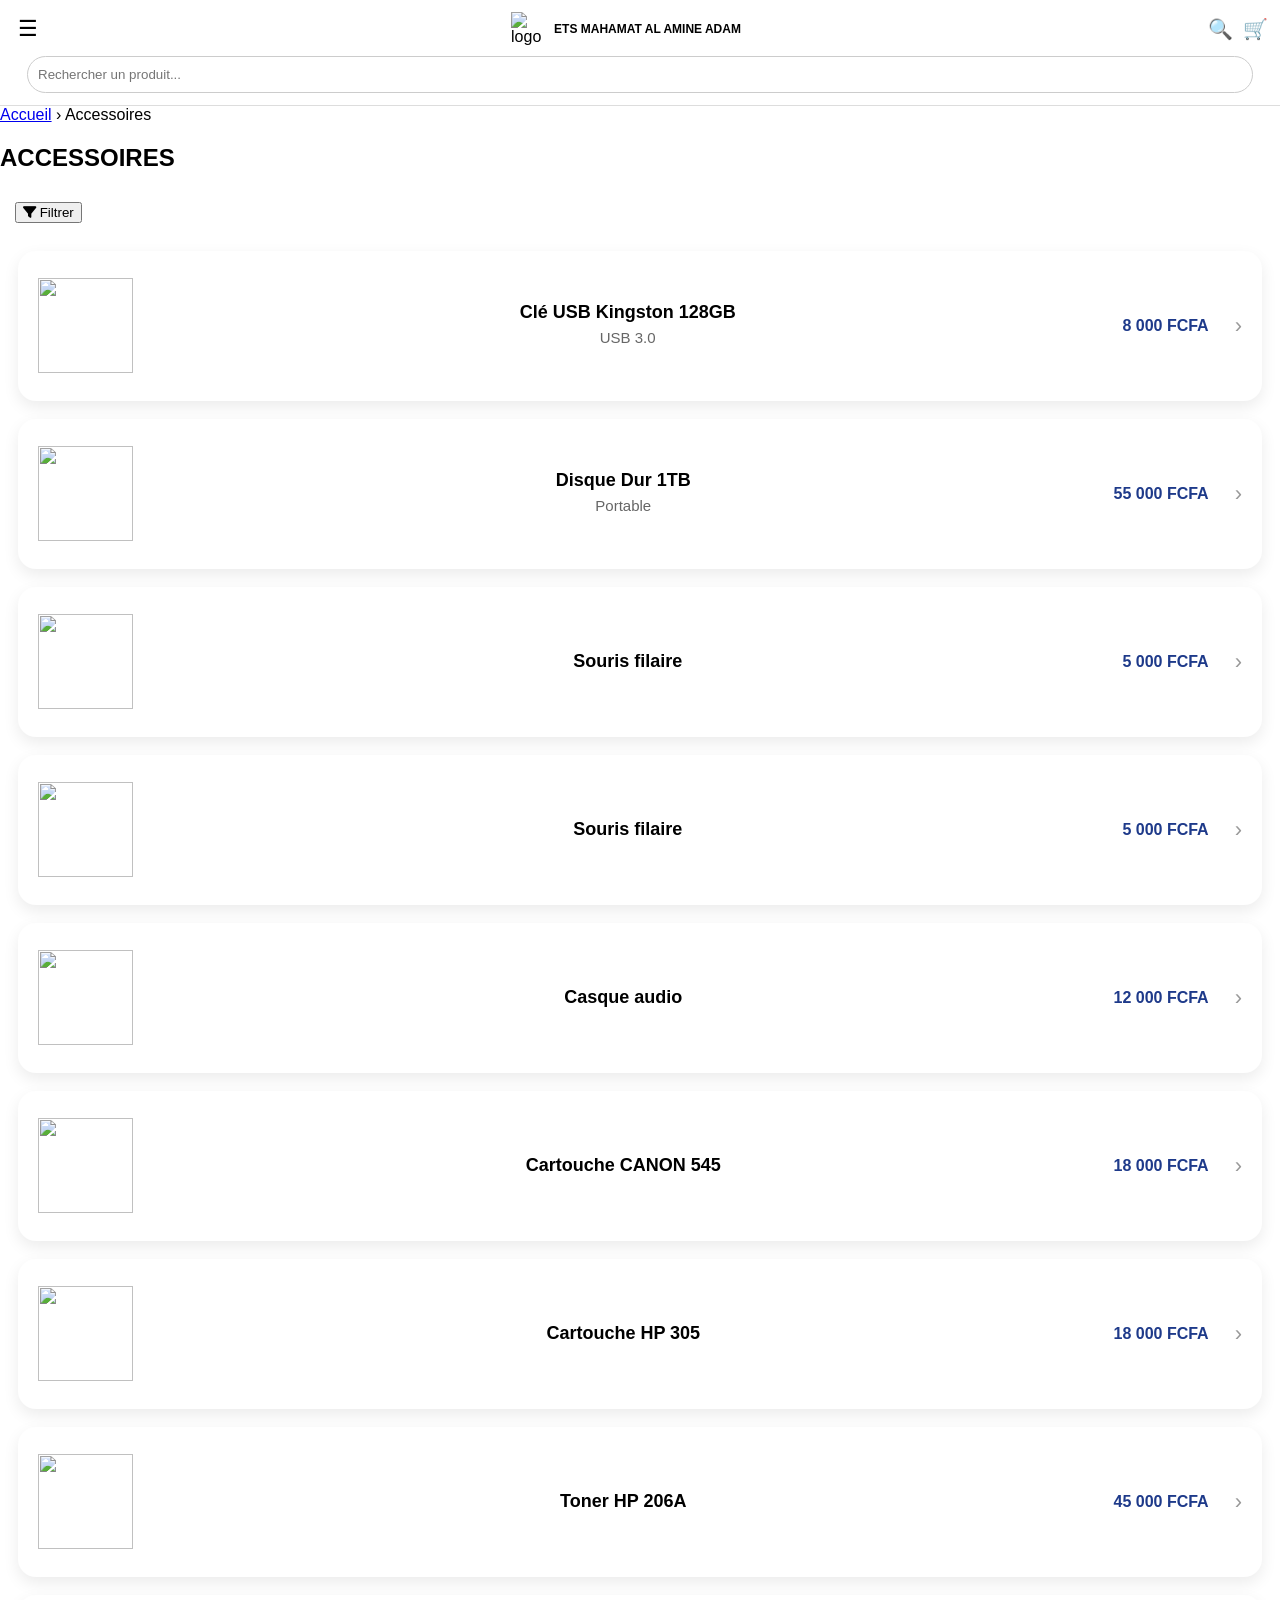
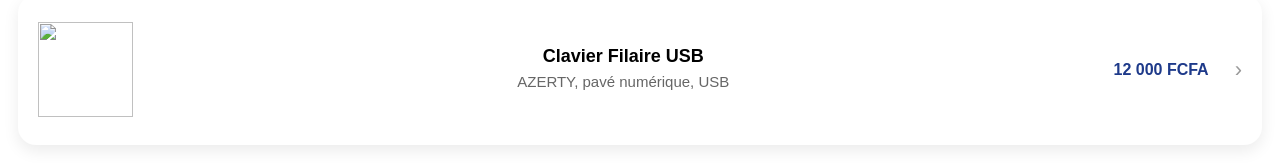
==== accessoires.html @ 679debcf "Add files via upload" ====
<!DOCTYPE html>
<html lang="fr">

<head>
  <meta charset="UTF-8">
  <meta name="viewport" content="width=device-width, initial-scale=1.0">
  <title>Accessoires</title>

  <link rel="stylesheet" href="style.css">
  <link rel="stylesheet" href="https://cdnjs.cloudflare.com/ajax/libs/font-awesome/6.5.0/css/all.min.css">
</head>

<body>

<!-- HEADER -->
<header class="header">

  <div class="top-bar">
    <button class="menu-btn">☰</button>

    <div class="logo">
      <img src="images/logo.png" alt="logo">
      <span>ETS MAHAMAT AL AMINE ADAM</span>
    </div>

    <div class="icons">
      <span id="search-icon">🔍</span>
      🛒
    </div>
  </div>

  <!-- MENU -->
<div class="dropdown-menu" id="dropdownMenu">

  <button class="close-btn" onclick="closeDropdown()">✖</button>

  <ul>
    <li><a href="index.html">Accueil</a></li>
    <li><a href="ordinateurs.html">Ordinateurs</a></li>
    <li><a href="imprimantes.html">Imprimantes</a></li>
    <li><a href="fournitures.html">Fournitures Scolaires</a></li>
    <li><a href="accessoires.html">Accessoires</a></li>
    <li><a href="registres.html">Livres & Registres</a></li>
    <li><a href="contacts.html">Contact</a></li>
  </ul>

  <!-- SOCIAL MEDIA -->
  <div class="menu-social">
  <a href="https://facebook.com/Ibrahim Mahamat Al Amine" target="_blank">
    <i class="fab fa-facebook-f"></i>
  </a>

  <a href="https://instagram.com/ibra.alamine7" target="_blank">
    <i class="fab fa-instagram"></i>
  </a>

  <a href="https://wa.me/60178251408" target="_blank">
    <i class="fab fa-whatsapp"></i>
  </a>
</div>

</div>
<script>
function goHome() {
  closeDropdown(); // close menu

  window.scrollTo({
    top: 0,
    behavior: "smooth"
  });
}
</script>
<script>
document.addEventListener("DOMContentLoaded", function () {

  const menuBtn = document.querySelector(".menu-btn");
  const dropdown = document.getElementById("dropdownMenu");

  menuBtn.onclick = () => {
    dropdown.classList.add("active");
  };

  window.closeDropdown = function () {
    dropdown.classList.remove("active");
  };

});
</script>
  
  <!-- SEARCH BAR -->
  <div class="search-bar" id="searchBar">
    <input type="text" placeholder="Rechercher un produit...">
  </div>

</header>
<!-- SCRIPT -->
<script>
  const icon = document.getElementById("search-icon");
  const bar = document.getElementById("searchBar");

  icon.onclick = () => {
    bar.style.display = (bar.style.display === "block") ? "none" : "block";
  };
</script>

<div class="breadcrumb">
  <a href="index.html">Accueil</a> › <span>Accessoires</span>
</div>

<h2 class="page-title">ACCESSOIRES</h2>

<div class="filters">

  <!-- FILTER BUTTON -->
  <button class="filter-btn" onclick="toggleFilter()">
    <i class="fa-solid fa-filter"></i> Filtrer
  </button>

  <!-- FILTER OPTIONS -->
  <div class="filter-inline" id="filterPanel">
    <span onclick="filterBrand('all', this)" class="active">Tous</span>
    <span onclick="filterBrand('souris', this)">Souris</span>
    <span onclick="filterBrand('usb', this)">USB</span>
    <span onclick="filterBrand('disque-dur', this)">Disque Dur</span>
    <span onclick="filterBrand('casques', this)">Casques</span>
    <span onclick="filterBrand('cartouche', this)">Cartouche</span>
    <span onclick="filterBrand('toner', this)">Toner</span>
    <span onclick="filterBrand('clavier', this)">Clavier</span>
    
  </div>

</div>
<script>
document.addEventListener("DOMContentLoaded", function () {

  const products = document.querySelectorAll(".product");
  const panel = document.getElementById("filterPanel");

  // ✅ FIXED TOGGLE
  window.toggleFilter = function () {
    if (panel.style.display === "flex") {
      panel.style.display = "none";
    } else {
      panel.style.display = "flex";
    }
  };

  // FILTER FUNCTION (same as before)
  window.filterBrand = function (brand, el) {

    document.querySelectorAll(".filter-inline span").forEach(btn => {
      btn.classList.remove("active");
    });
    if (el) el.classList.add("active");

    products.forEach(product => {
      const productBrand = product.dataset.brand;

      if (brand === "all" || productBrand === brand) {
        product.style.display = "";
      } else {
        product.style.display = "none";
      }
    });
  };

});
</script>

<div class="products">

    <a class="product" data-brand="usb">
  <img src="images/usb128gb.jfif">
  <div class="info">
    <h3>Clé USB Kingston 128GB</h3>
    <p class="specs">USB 3.0</p>
  </div>
  <span class="price">8 000 FCFA</span>
</a>

<a class="product" data-brand="disque-dur">
  <img src="images/1tbdisquedur.jfif">
  <div class="info">
    <h3>Disque Dur 1TB</h3>
    <p class="specs">Portable</p>
  </div>
  <span class="price">55 000 FCFA</span>
</a>

<a class="product" data-brand="souris">
  <img src="images/sourislogitechm90.jfif">
  <div class="info">
    <h3>Souris filaire</h3>
  </div>
  <span class="price">5 000 FCFA</span>
</a>
<a class="product" data-brand="souris">
  <img src="images/sourishp280.jpg">
  <div class="info">
    <h3>Souris filaire</h3>
  </div>
  <span class="price">5 000 FCFA</span>
</a>

<a class="product" data-brand="casques">
  <img src="images/casques.jfif">
  <div class="info">
    <h3>Casque audio</h3>
  </div>
  <span class="price">12 000 FCFA</span>
</a>

<a class="product" data-brand="cartouche">
  <img src="images/cartouchecanon545.jfif">
  <div class="info">
    <h3>Cartouche CANON 545</h3>
  </div>
  <span class="price">18 000 FCFA</span>
</a>
<a class="product" data-brand="cartouche">
  <img src="images/cartouchehp305.jfif">
  <div class="info">
    <h3>Cartouche HP 305</h3>
  </div>
  <span class="price">18 000 FCFA</span>
</a>

<a class="product" data-brand="toner">
  <img src="images/hptoner206a.jfif">
  <div class="info">
    <h3>Toner HP 206A</h3>
  </div>
  <span class="price">45 000 FCFA</span>
</a>

<a class="product" data-brand="clavier">
  <img src="images/clavier.png">

  <div class="info">
    <h3>Clavier Filaire USB</h3>
    <p class="specs">AZERTY, pavé numérique, USB</p>
  </div>

  <span class="price">12 000 FCFA</span>
</a>


</div>

</body>
</html>
---- style.css ----
/* RESET */
body {
  margin: 0;
  font-family: Arial, sans-serif;
}

/* HEADER */
.header {
  background: white;
  padding: 12px;
  border-bottom: 1px solid #ddd;
}
header h1 {
  font-size: 18px; /* avant petit */
  font-weight: bold;
}

.top-bar {
  display: flex;
  justify-content: space-between;
  align-items: center;
}

/* MENU */
.menu-btn {
  font-size: 22px;
  background: none;
  border: none;
}

/* LOGO */
.logo {
  display: flex;
  align-items: center;
  gap: 8px;
}

.logo img {
  width: 35px;
}

.logo span {
  font-size: 12px;
  font-weight: bold;
}

/* ICONS */
.icons {
  font-size: 20px;
  display: flex;
  gap: 10px;
  cursor: pointer;
}

/* MENU FULL SCREEN */
.dropdown-menu {
  position: fixed;
  top: 0;
  left: 0;
  width: 100%;
  height: 100vh;

  background: white;
  padding: 20px;

  transform: translateY(-100%);
  transition: 0.35s ease;
  z-index: 1000;

  display: flex;
  flex-direction: column;
}

/* ACTIVE */
.dropdown-menu.active {
  transform: translateY(0);
}

/* MENU LIST TAKES SPACE */
.dropdown-menu ul {
  overflow-y: auto;
}

.dropdown-menu li {
  border-bottom: 1px solid #eee;
}

/* MENU LINKS */
.dropdown-menu ul li a {
  display: flex;
  align-items: center;
  justify-content: space-between;

  width: 100%;
  padding: 18px 0;

  text-decoration: none;
  color: black;
  font-size: 18px;
}

/* ✅ ARROW ONLY FOR MENU ITEMS */
.dropdown-menu ul li a::after {
  content: "›";
  font-size: 22px;
  color: black;
}

body.menu-open {
  overflow: hidden;
}
/* CLOSE BUTTON */
.close-btn {
  position: absolute;
  top: 15px;
  left: 15px;   /* 👈 move to left */
  
  border: none;
  background: none;
  font-size: 24px;
  cursor: pointer;
}

/* SOCIAL (CENTERED LIKE MR DIY) */
.menu-social {
  display: flex;
  gap: 25px;

  margin-top: 5px;
  padding: 10px 0;

  border-top: none;   /* ❌ remove the line */
  border-bottom: none;
}

/* icons */
.menu-social a {
  font-size: 20px;
  color: black;
}

/* ❌ REMOVE ARROWS FROM ICONS */
.menu-social a::after {
  content: none;
}

/* SEARCH BAR */
.search-bar {
  padding: 0 15px; /* 👈 align with hero width */
  margin-top: 10px;
}

.search-bar input {
  width: 100%;
  padding: 10px;

  border-radius: 20px;
  border: 1px solid #ccc;

  box-sizing: border-box; /* 👈 VERY IMPORTANT */
}

/* HERO */
.hero {
  width: calc(100% - 30px);   /* 👈 instead of margin trick */
  margin: 0 auto;             /* 👈 center it */

  border-radius: 10px;

  background: url("images/accueil.png") center/cover no-repeat;
  height: 320px;

  position: relative;
  overflow: hidden;
}


/* OVERLAY (BLEU COMMENCE AU MILIEU) */
.overlay {
  position: absolute;
  top: 0;
  left: 0;

  width: 120%; /* 👈 reduced from 60% */
  height: 100%;

  border-radius: 10px 0 0 10px; /* 👈 match hero ONLY on left */

  background: linear-gradient(
    to right,
    rgba(0, 40, 90, 0.95) 0%,
    rgba(0, 40, 90, 0.85) 60%,
    rgba(0, 40, 90, 0) 100%
  );

  color: white;
  padding: 10px 20px;

  display: flex;
  flex-direction: column;
  justify-content: center;

  box-sizing: border-box;
}

/* TEXTE */
.overlay h1 {
  font-size: 32px;
  font-weight: 700;
  line-height: 1.2;
  margin-bottom: 15px;
  text-shadow: 0px 2px 6px rgba(0,0,0,0.5);
}

.overlay p {
  font-size: 16px;
  line-height: 1.5;
  margin-bottom: 20px;
  text-shadow: 0px 2px 6px rgba(0,0,0,0.5);
}

/* BUTTONS */
.buttons {
  display: flex;
  gap: 10px;
}



.features {
  display: grid;
  grid-template-columns: repeat(4, 1fr); /* 👈 4 colonnes */
  gap: 8px;
  padding: 10px;
}
.feature-box {
  padding: 10px;
}

.icon {
  font-size: 20px; /* plus petit */
}

.feature-box h3 {
  font-size: 11px;
}

/* CONTAINER */
.features {
  display: grid;
  grid-template-columns: repeat(4, 1fr);
  background: white;
  border-radius: 10px;
  overflow: hidden;
  margin: 15px;
  box-shadow: 0px 2px 8px rgba(0,0,0,0.05);
}

/* EACH BLOCK */
.feature {
  padding: 15px;
  text-align: center;
  position: relative;
}

/* BLUE SEPARATOR LINE */
.feature:not(:last-child)::after {
  content: "";
  position: absolute;
  top: 20%;
  right: 0;
  width: 2px;
  height: 60%;
  background: #0d3b66; /* 👈 bleu */
}

/* ICON */
.icon {
  font-size: 22px;
  margin-bottom: 8px;
  color: #0d3b66;
}

/* TITLE */
.feature h3 {
  font-size: 12px;
  margin-bottom: 5px;
}

/* TEXT */
.feature p {
  font-size: 10px;
  color: gray;
}

/* CATEGORIES */
.categories {
  padding: 20px 15px;
}

.categories h2 {
  font-size: 16px;
  margin-bottom: 15px;
}

/* GRID */
.grid {
  display: grid;
  grid-template-columns: repeat(6, 1fr);
  gap: 15px;
}

/* CARD */
.card {
  background: white;
  border-radius: 12px;
  padding: 15px;

  display: flex;
  flex-direction: column;
  align-items: center; /* 👈 centre tout */

  text-align: center;
  box-shadow: 0px 3px 10px rgba(0,0,0,0.08);
  transition: 0.3s;
}

/* HOVER EFFECT */
.card:hover {
  transform: translateY(-5px);
}

/* IMAGE */
.card img {
  width: 80%;            /* 👈 réduit taille */
  max-width: 150px;      /* 👈 limite */
  border-radius: 10px;
  display: block;
  margin: 0 auto;        /* 👈 centre */
}

/* TITLE */
.card h3 {
  font-size: 13px;
  margin: 10px 0;
}

/* LINK */
.card a {
  font-size: 12px;
  color: #007bff;
  text-decoration: none;
}
/* IMAGE CONTAINER FIX */
.card img {
  width: 100%;
  max-width: 150px;
  height: 120px;        /* 👈 hauteur fixe */
  object-fit: contain;  /* 👈 garde proportions */
  margin: 0 auto;
  display: block;
}
/* TOP 3 CARDS */
.grid .card:nth-child(1),
.grid .card:nth-child(2),
.grid .card:nth-child(3) {
  grid-column: span 2; /* 6 / 3 = 2 each */
}

/* LAST 2 CARDS (BIGGER) */
.grid .card:nth-child(4),
.grid .card:nth-child(5) {
  grid-column: span 3; /* 👈 BIGGER */
}

/* FILTER SECTION ONLY */
.filters {
  display: flex;
  align-items: center;
  gap: 10px;
  padding: 10px 15px;
}

/* FILTER INLINE OPTIONS */
.filter-inline {
  display: none;
  flex: 1;

  justify-content: center;
  gap: 10px;
}

/* FILTER BUTTONS */
.filter-inline span {
  padding: 6px 12px;
  background: #f1f1f1;
  border-radius: 20px;
  cursor: pointer;
  font-size: 14px;
}

/* ACTIVE / HOVER */
.filter-inline span:hover,
.filter-inline span.active {
  background: #1e3a8a;
  color: white;
}

.products {
  display: flex;
  flex-direction: column;
  gap: 18px;
  padding: 18px;
}

/* BIGGER CARD */
.product {
  display: flex;
  align-items: center;
  gap: 16px;

  background: white;
  border-radius: 18px;

  padding: 20px;              /* 👈 BIGGER */
  min-height: 110px;          /* 👈 FORCE SIZE */

  text-decoration: none;
  color: black;

  box-shadow: 0 6px 16px rgba(0,0,0,0.08);
}

.product:hover {
  transform: scale(1.01);
}

/* IMAGE (LEFT) */
.product img {
  width: 95px;      /* 👈 bigger */
  height: 95px;
  object-fit: contain;
}

/* TEXT BLOCK */
.product .info {
  flex: 1;
  text-align: center; /* 👈 centers the text block */
}

/* TITLE */
.product h3 {
  font-size: 18px;   /* 👈 bigger title */
  margin: 0;
}

.product .specs {
  font-size: 15px;   /* 👈 bigger specs */
  color: #666;
  margin-top: 6px;
}

.product .price {
  font-size: 16px;   /* 👈 bigger price */
  font-weight: bold;
  color: #1e3a8a;
}

/* SPECS */
.product p {
  font-size: 13px;
  color: #666;
  margin: 3px 0;
}

/* PRICE */


/* ARROW */
.product::after {
  content: "›";
  font-size: 22px;
  color: #999;
  margin-left: 10px;
}
.specs {
  font-size: 13px;
  color: #666;
  margin-top: 3px;
}

.contact {
  width: calc(100% - 30px);
  margin: 20px auto;
}

.contact h2 {
  margin-bottom: 15px;
}

.contact-box {
  background: white;
  padding: 20px;
  border-radius: 15px;

  box-shadow: 0 4px 12px rgba(0,0,0,0.08);
}

.contact-box p {
  margin: 10px 0;
}

.whatsapp-btn {
  display: block;
  margin-top: 15px;
  padding: 12px;

  background: #25D366;
  color: white;
  text-align: center;

  border-radius: 10px;
  text-decoration: none;
}
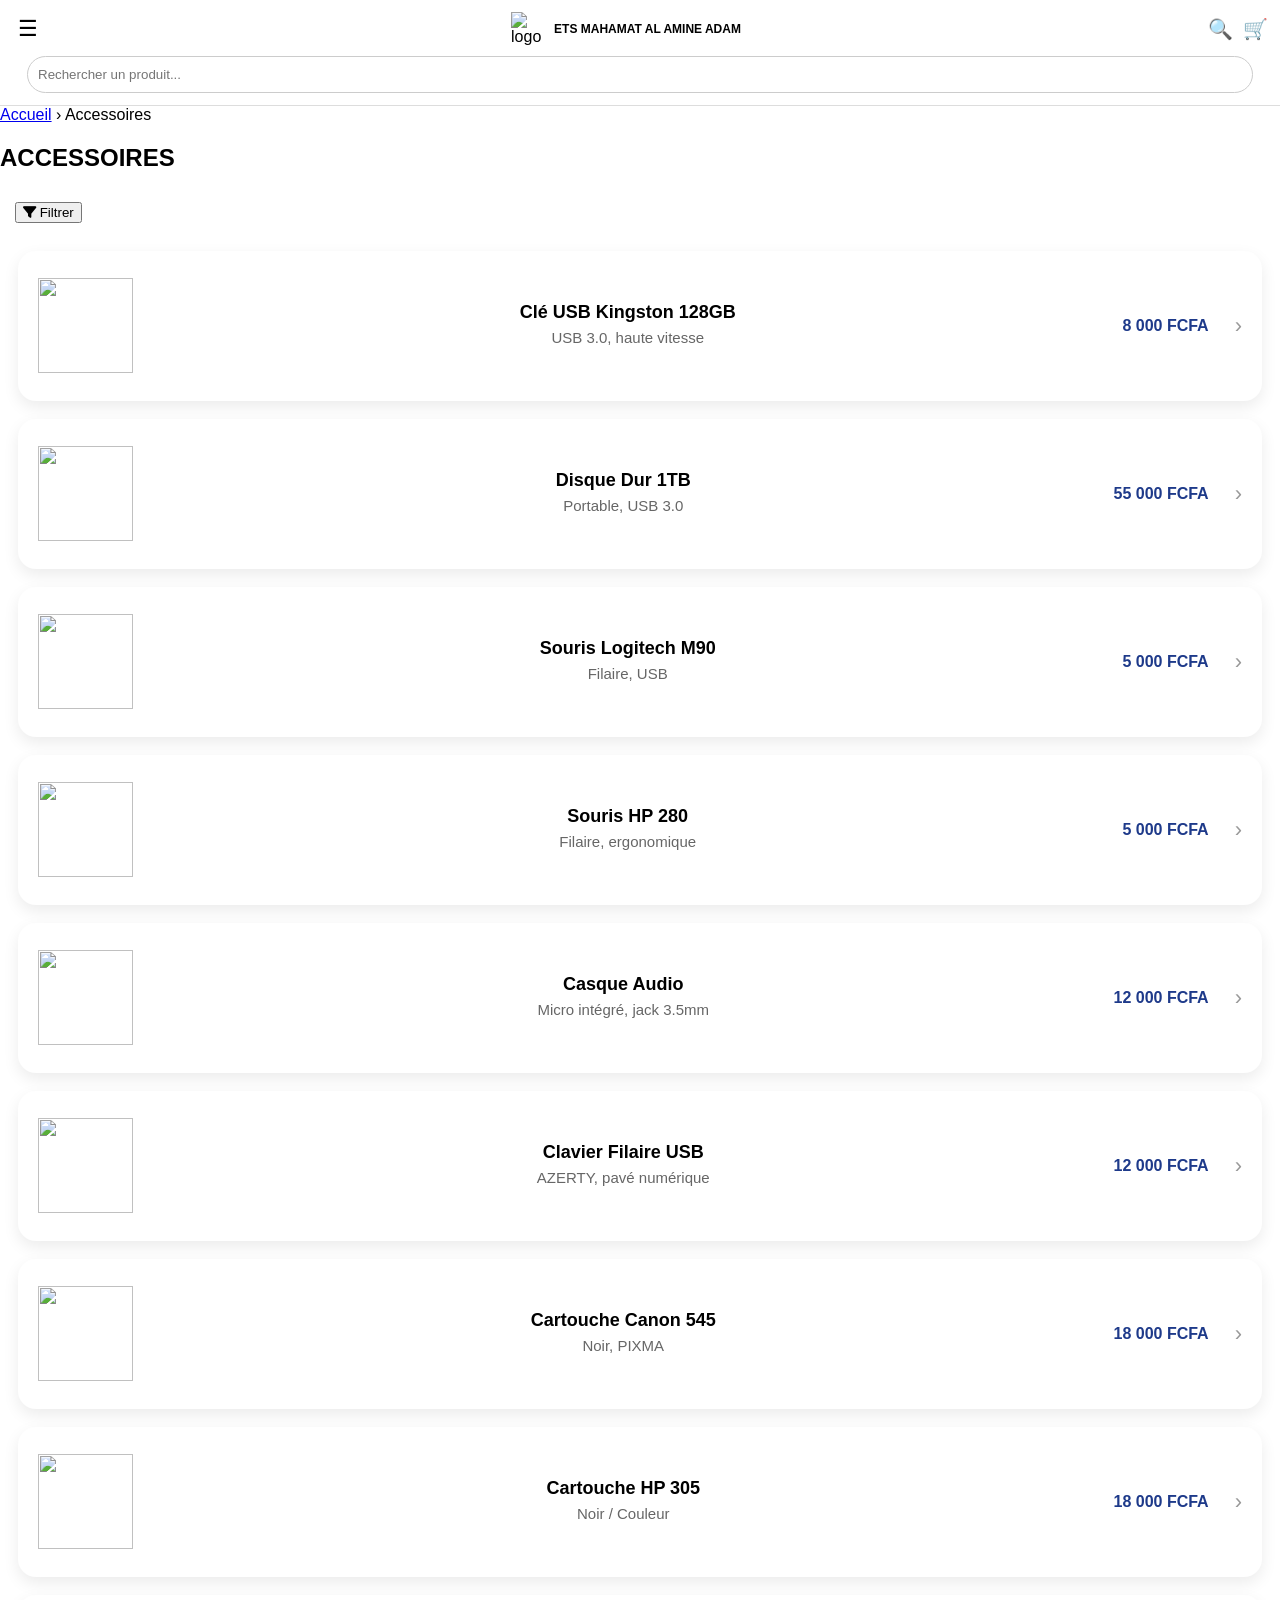
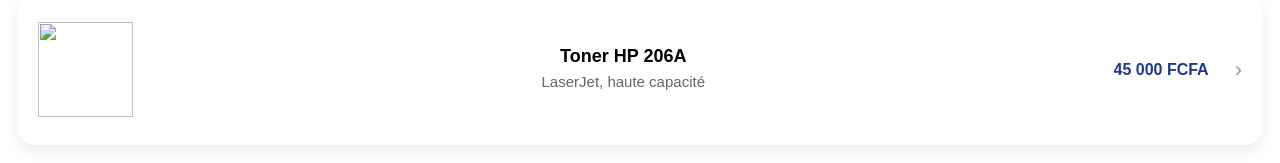
==== commit 703cc4e2: "Add files via upload" ====
--- a/accessoires.html
+++ b/accessoires.html
@@ -119,13 +119,8 @@
   <!-- FILTER OPTIONS -->
   <div class="filter-inline" id="filterPanel">
     <span onclick="filterBrand('all', this)" class="active">Tous</span>
-    <span onclick="filterBrand('souris', this)">Souris</span>
-    <span onclick="filterBrand('usb', this)">USB</span>
-    <span onclick="filterBrand('disque-dur', this)">Disque Dur</span>
-    <span onclick="filterBrand('casques', this)">Casques</span>
-    <span onclick="filterBrand('cartouche', this)">Cartouche</span>
-    <span onclick="filterBrand('toner', this)">Toner</span>
-    <span onclick="filterBrand('clavier', this)">Clavier</span>
+    <span onclick="filterBrand('ordinateur', this)">Ordinateur</span>
+    <span onclick="filterBrand('imprimante', this)">Imprimante</span>
     
   </div>
 
@@ -169,81 +164,95 @@
 
 <div class="products">
 
-    <a class="product" data-brand="usb">
+<!-- USB -->
+<a class="product" data-brand="ordinateur">
   <img src="images/usb128gb.jfif">
   <div class="info">
     <h3>Clé USB Kingston 128GB</h3>
-    <p class="specs">USB 3.0</p>
+    <p class="specs">USB 3.0, haute vitesse</p>
   </div>
   <span class="price">8 000 FCFA</span>
 </a>
 
-<a class="product" data-brand="disque-dur">
+<!-- DISQUE DUR -->
+<a class="product" data-brand="ordinateur">
   <img src="images/1tbdisquedur.jfif">
   <div class="info">
     <h3>Disque Dur 1TB</h3>
-    <p class="specs">Portable</p>
+    <p class="specs">Portable, USB 3.0</p>
   </div>
   <span class="price">55 000 FCFA</span>
 </a>
 
-<a class="product" data-brand="souris">
+<!-- SOURIS 1 -->
+<a class="product" data-brand="ordinateur">
   <img src="images/sourislogitechm90.jfif">
   <div class="info">
-    <h3>Souris filaire</h3>
+    <h3>Souris Logitech M90</h3>
+    <p class="specs">Filaire, USB</p>
   </div>
   <span class="price">5 000 FCFA</span>
 </a>
-<a class="product" data-brand="souris">
+
+<!-- SOURIS 2 -->
+<a class="product" data-brand="ordinateur">
   <img src="images/sourishp280.jpg">
   <div class="info">
-    <h3>Souris filaire</h3>
+    <h3>Souris HP 280</h3>
+    <p class="specs">Filaire, ergonomique</p>
   </div>
   <span class="price">5 000 FCFA</span>
 </a>
 
-<a class="product" data-brand="casques">
+<!-- CASQUE -->
+<a class="product" data-brand="ordinateur">
   <img src="images/casques.jfif">
   <div class="info">
-    <h3>Casque audio</h3>
+    <h3>Casque Audio</h3>
+    <p class="specs">Micro intégré, jack 3.5mm</p>
   </div>
   <span class="price">12 000 FCFA</span>
 </a>
 
-<a class="product" data-brand="cartouche">
+<!-- CLAVIER -->
+<a class="product" data-brand="ordinateur">
+  <img src="images/clavier.png">
+  <div class="info">
+    <h3>Clavier Filaire USB</h3>
+    <p class="specs">AZERTY, pavé numérique</p>
+  </div>
+  <span class="price">12 000 FCFA</span>
+</a>
+
+<!-- CARTOUCHE CANON -->
+<a class="product" data-brand="imprimante">
   <img src="images/cartouchecanon545.jfif">
   <div class="info">
-    <h3>Cartouche CANON 545</h3>
+    <h3>Cartouche Canon 545</h3>
+    <p class="specs">Noir, PIXMA</p>
   </div>
   <span class="price">18 000 FCFA</span>
 </a>
-<a class="product" data-brand="cartouche">
+
+<!-- CARTOUCHE HP -->
+<a class="product" data-brand="imprimante">
   <img src="images/cartouchehp305.jfif">
   <div class="info">
     <h3>Cartouche HP 305</h3>
+    <p class="specs">Noir / Couleur</p>
   </div>
   <span class="price">18 000 FCFA</span>
 </a>
 
-<a class="product" data-brand="toner">
+<!-- TONER -->
+<a class="product" data-brand="imprimante">
   <img src="images/hptoner206a.jfif">
   <div class="info">
     <h3>Toner HP 206A</h3>
+    <p class="specs">LaserJet, haute capacité</p>
   </div>
   <span class="price">45 000 FCFA</span>
 </a>
-
-<a class="product" data-brand="clavier">
-  <img src="images/clavier.png">
-
-  <div class="info">
-    <h3>Clavier Filaire USB</h3>
-    <p class="specs">AZERTY, pavé numérique, USB</p>
-  </div>
-
-  <span class="price">12 000 FCFA</span>
-</a>
-
 
 </div>
 
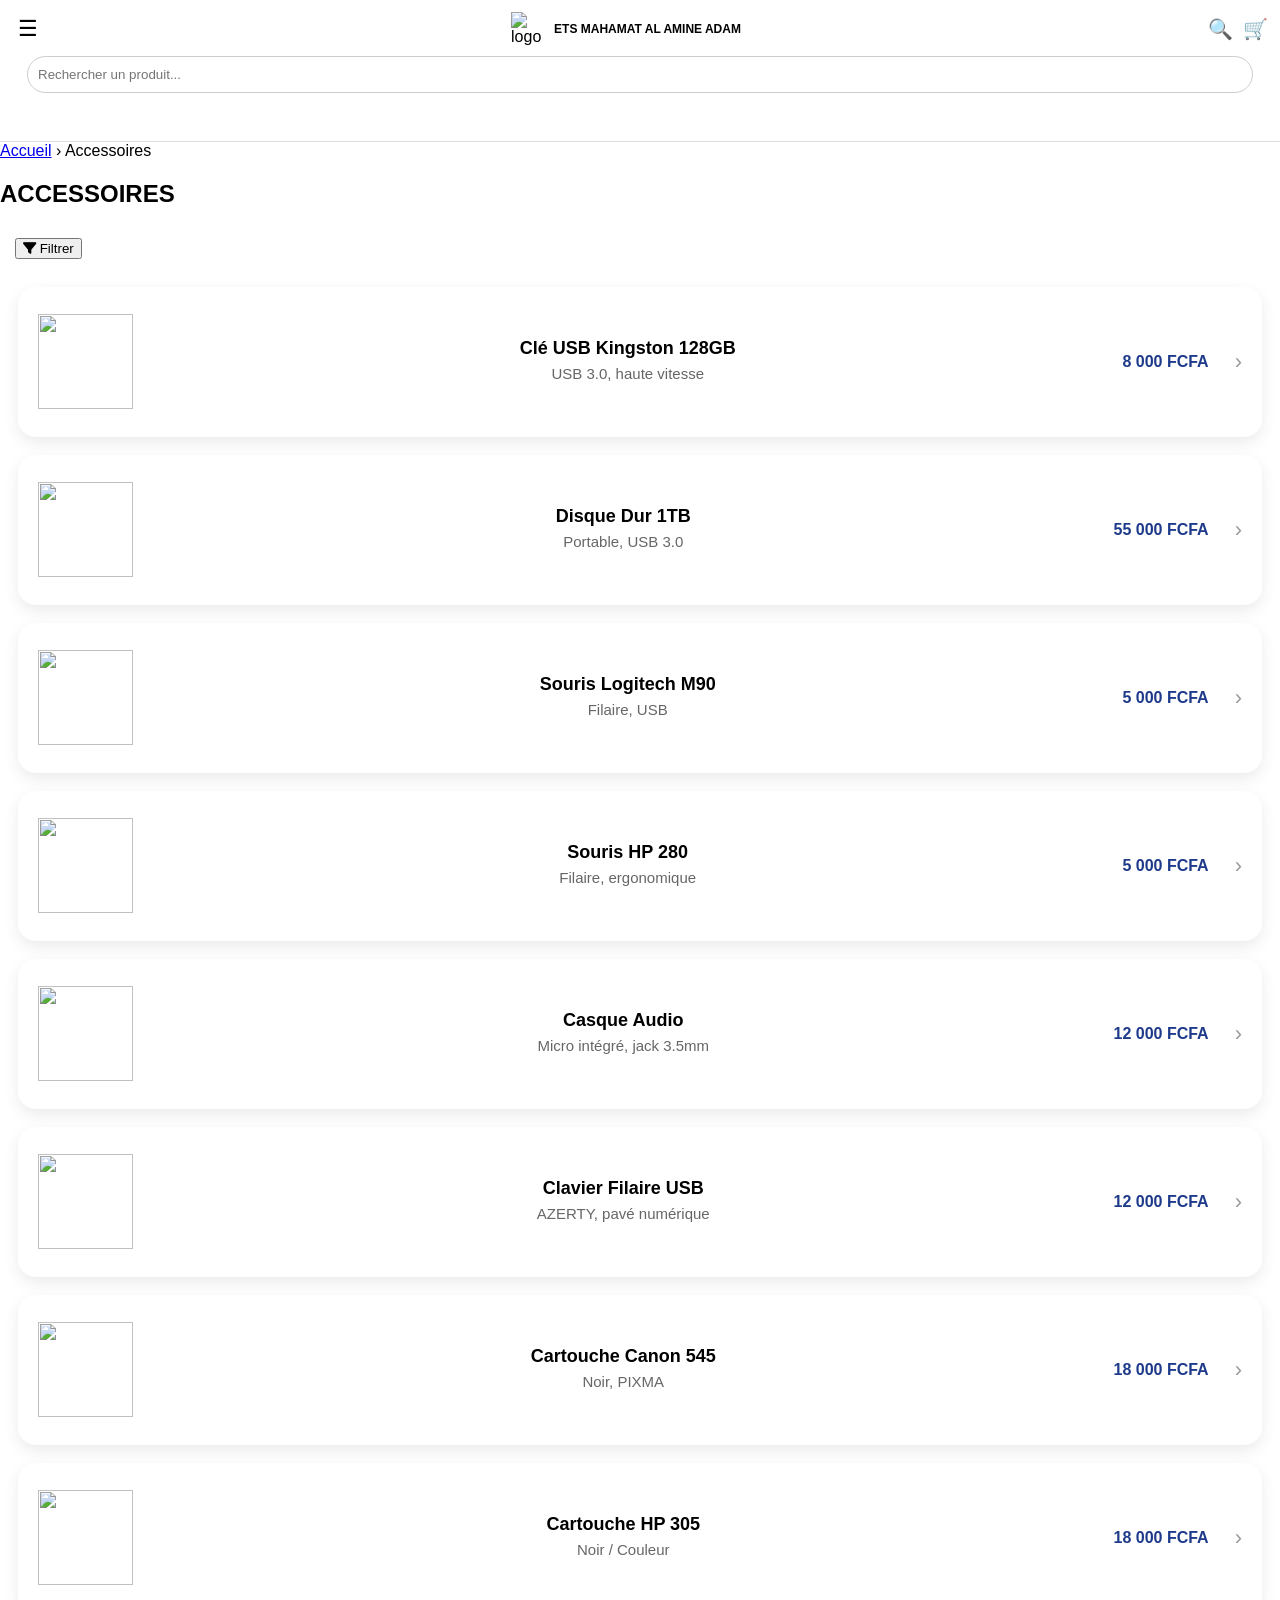
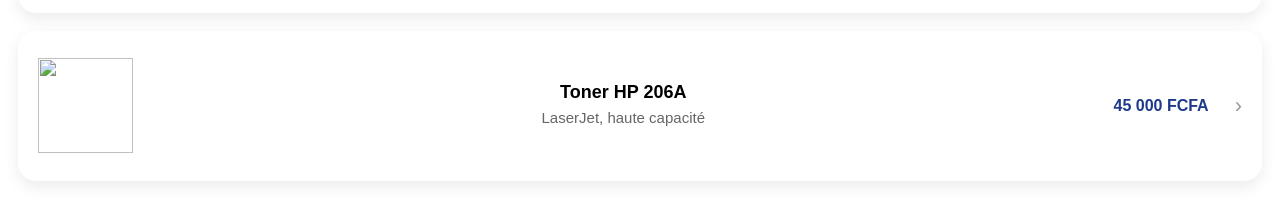
==== commit b1b6ec11: "Add files via upload" ====
--- a/accessoires.html
+++ b/accessoires.html
@@ -54,8 +54,8 @@
     <i class="fab fa-instagram"></i>
   </a>
 
-  <a href="https://wa.me/60178251408" target="_blank">
-    <i class="fab fa-whatsapp"></i>
+  <a href="https://snapchat.com/add/ibra_alamine7" target="_blank">
+      <i class="fab fa-snapchat-ghost"></i>
   </a>
 </div>
 
@@ -89,19 +89,14 @@
   
   <!-- SEARCH BAR -->
   <div class="search-bar" id="searchBar">
-    <input type="text" placeholder="Rechercher un produit...">
-  </div>
+    <input type="text" id="searchInput" placeholder="Rechercher un produit...">
+  </div>
+  <div id="searchResults" class="products"></div>
 
 </header>
 <!-- SCRIPT -->
-<script>
-  const icon = document.getElementById("search-icon");
-  const bar = document.getElementById("searchBar");
-
-  icon.onclick = () => {
-    bar.style.display = (bar.style.display === "block") ? "none" : "block";
-  };
-</script>
+<script src="products.js"></script>
+<script src="search.js"></script>
 
 <div class="breadcrumb">
   <a href="index.html">Accueil</a> › <span>Accessoires</span>
@@ -165,7 +160,8 @@
 <div class="products">
 
 <!-- USB -->
-<a class="product" data-brand="ordinateur">
+<a href="produit.html?name=Clé USB Kingston 128GB&price=8000&img=images/usb128gb.jfif&desc=USB 3.0, haute vitesse&cat=accessoire&brand=Kingston"
+class="product" data-brand="ordinateur">
   <img src="images/usb128gb.jfif">
   <div class="info">
     <h3>Clé USB Kingston 128GB</h3>
@@ -175,7 +171,8 @@
 </a>
 
 <!-- DISQUE DUR -->
-<a class="product" data-brand="ordinateur">
+<a href="produit.html?name=Disque Dur 1TB&price=55000&img=images/1tbdisquedur.jfif&desc=Disque dur portable, USB 3.0&cat=accessoire&brand=Seagate"
+class="product" data-brand="ordinateur">
   <img src="images/1tbdisquedur.jfif">
   <div class="info">
     <h3>Disque Dur 1TB</h3>
@@ -185,7 +182,8 @@
 </a>
 
 <!-- SOURIS 1 -->
-<a class="product" data-brand="ordinateur">
+<a href="produit.html?name=Souris Logitech M90&price=5000&img=images/sourislogitechm90.jfif&desc=Souris filaire USB&cat=accessoire&brand=Logitech"
+class="product" data-brand="ordinateur">
   <img src="images/sourislogitechm90.jfif">
   <div class="info">
     <h3>Souris Logitech M90</h3>
@@ -195,7 +193,8 @@
 </a>
 
 <!-- SOURIS 2 -->
-<a class="product" data-brand="ordinateur">
+<a href="produit.html?name=Souris HP 280&price=5000&img=images/sourishp280.jpg&desc=Souris ergonomique filaire&cat=accessoire&brand=HP"
+class="product" data-brand="ordinateur">
   <img src="images/sourishp280.jpg">
   <div class="info">
     <h3>Souris HP 280</h3>
@@ -205,7 +204,8 @@
 </a>
 
 <!-- CASQUE -->
-<a class="product" data-brand="ordinateur">
+<a href="produit.html?name=Casque Audio&price=12000&img=images/casques.jfif&desc=Casque avec micro, jack 3.5mm&cat=accessoire&brand=Generic"
+class="product" data-brand="ordinateur">
   <img src="images/casques.jfif">
   <div class="info">
     <h3>Casque Audio</h3>
@@ -215,7 +215,8 @@
 </a>
 
 <!-- CLAVIER -->
-<a class="product" data-brand="ordinateur">
+<a href="produit.html?name=Clavier Filaire USB&price=12000&img=images/clavier.png&desc=Clavier AZERTY avec pavé numérique&cat=accessoire&brand=Generic"
+class="product" data-brand="ordinateur">
   <img src="images/clavier.png">
   <div class="info">
     <h3>Clavier Filaire USB</h3>
@@ -225,7 +226,8 @@
 </a>
 
 <!-- CARTOUCHE CANON -->
-<a class="product" data-brand="imprimante">
+<a href="produit.html?name=Cartouche Canon 545&price=18000&img=images/cartouchecanon545.jfif&desc=Cartouche noire pour imprimante Canon PIXMA&cat=accessoire&brand=Canon"
+class="product" data-brand="imprimante">
   <img src="images/cartouchecanon545.jfif">
   <div class="info">
     <h3>Cartouche Canon 545</h3>
@@ -235,7 +237,8 @@
 </a>
 
 <!-- CARTOUCHE HP -->
-<a class="product" data-brand="imprimante">
+<a href="produit.html?name=Cartouche HP 305&price=18000&img=images/cartouchehp305.jfif&desc=Cartouche HP noir et couleur&cat=accessoire&brand=HP"
+class="product" data-brand="imprimante">
   <img src="images/cartouchehp305.jfif">
   <div class="info">
     <h3>Cartouche HP 305</h3>
@@ -245,7 +248,8 @@
 </a>
 
 <!-- TONER -->
-<a class="product" data-brand="imprimante">
+<a href="produit.html?name=Toner HP 206A&price=45000&img=images/hptoner206a.jfif&desc=Toner LaserJet haute capacité&cat=accessoire&brand=HP"
+class="product" data-brand="imprimante">
   <img src="images/hptoner206a.jfif">
   <div class="info">
     <h3>Toner HP 206A</h3>
--- a/style.css
+++ b/style.css
@@ -510,6 +510,7 @@
   margin: 10px 0;
 }
 
+
 .whatsapp-btn {
   display: block;
   margin-top: 15px;
